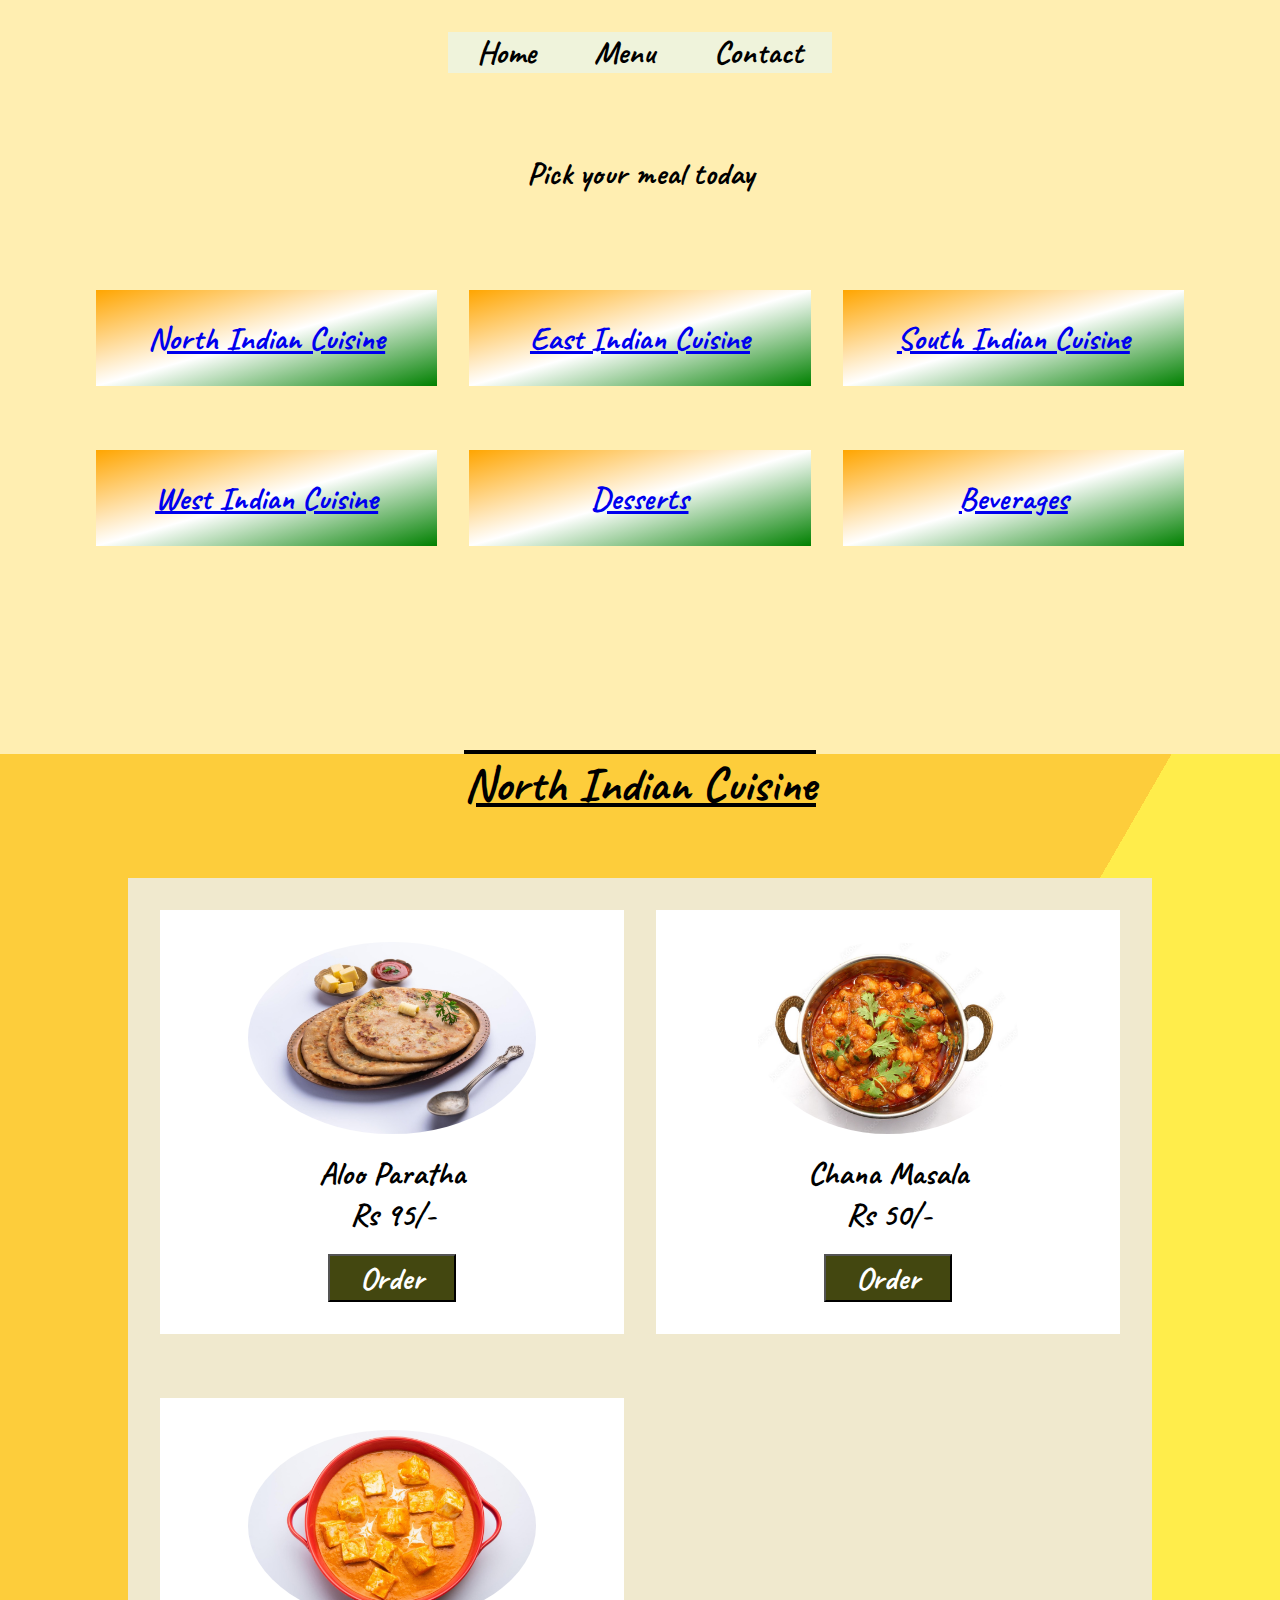
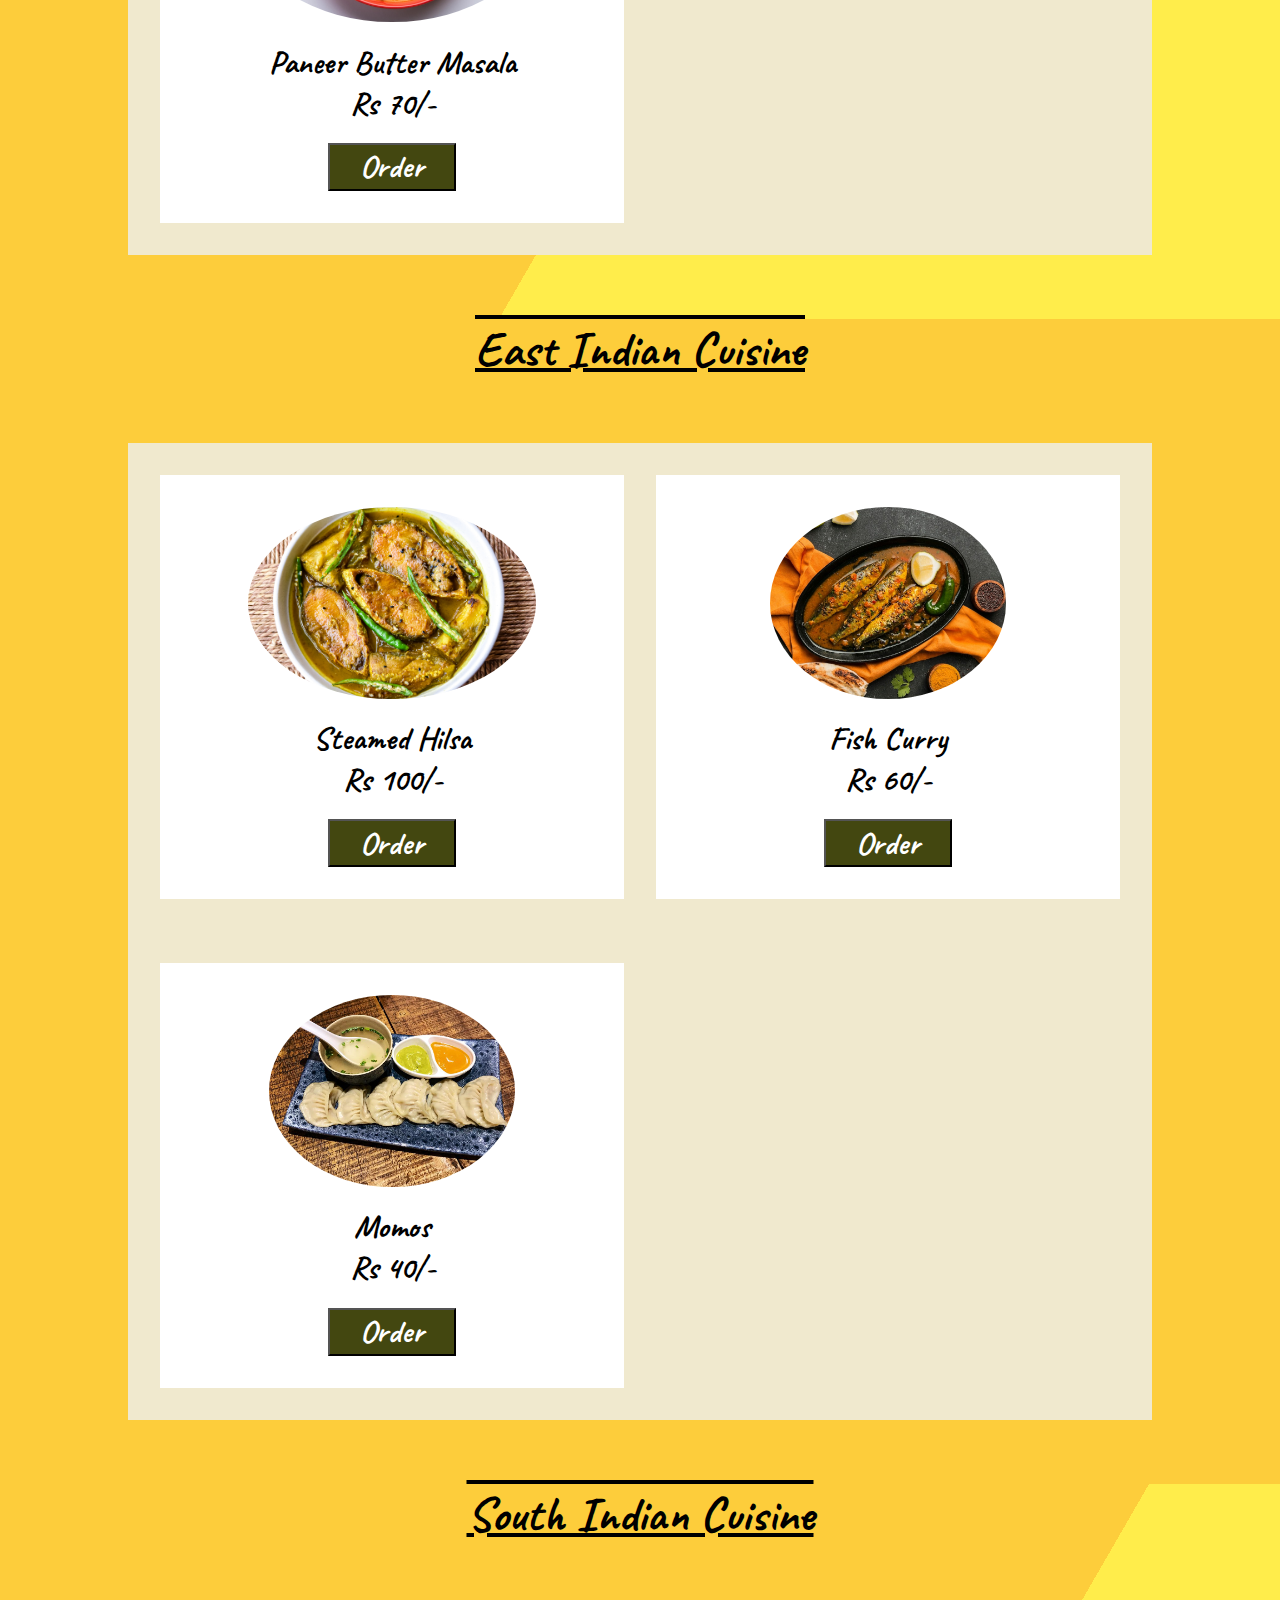
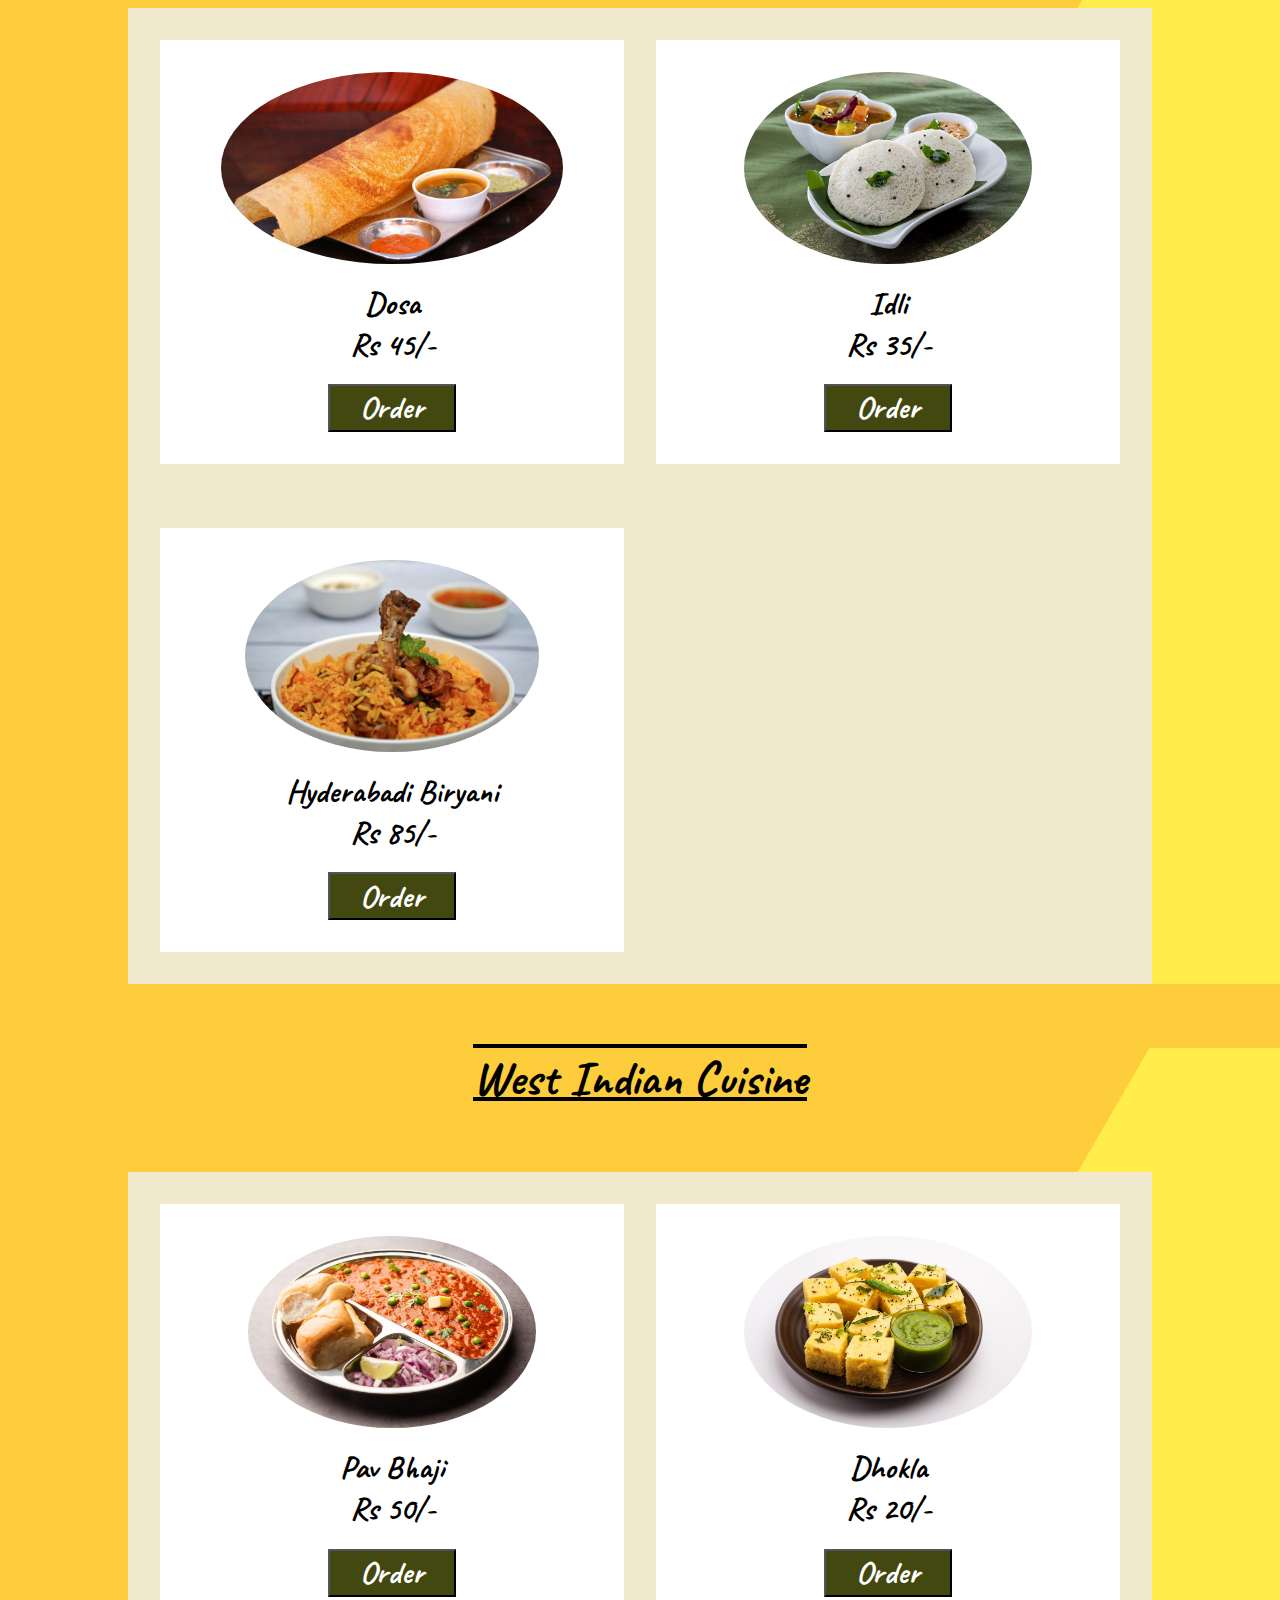
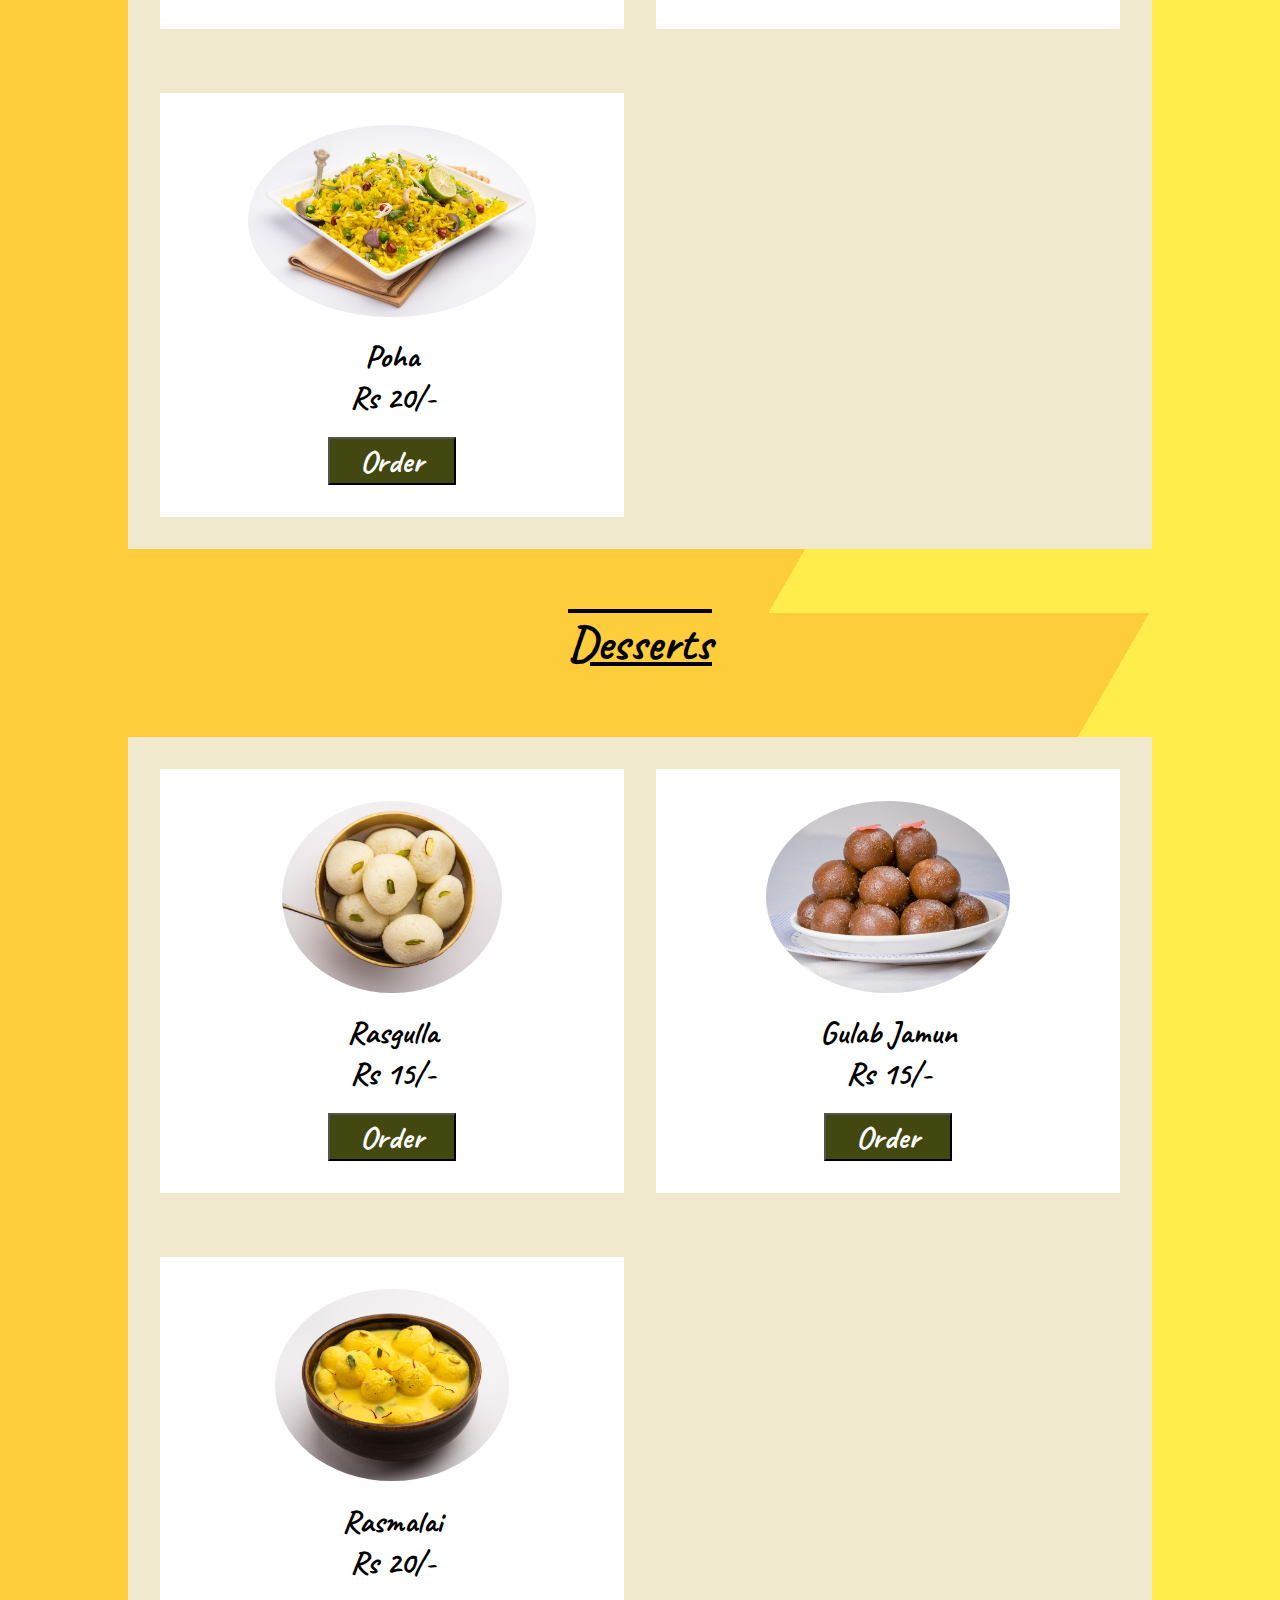
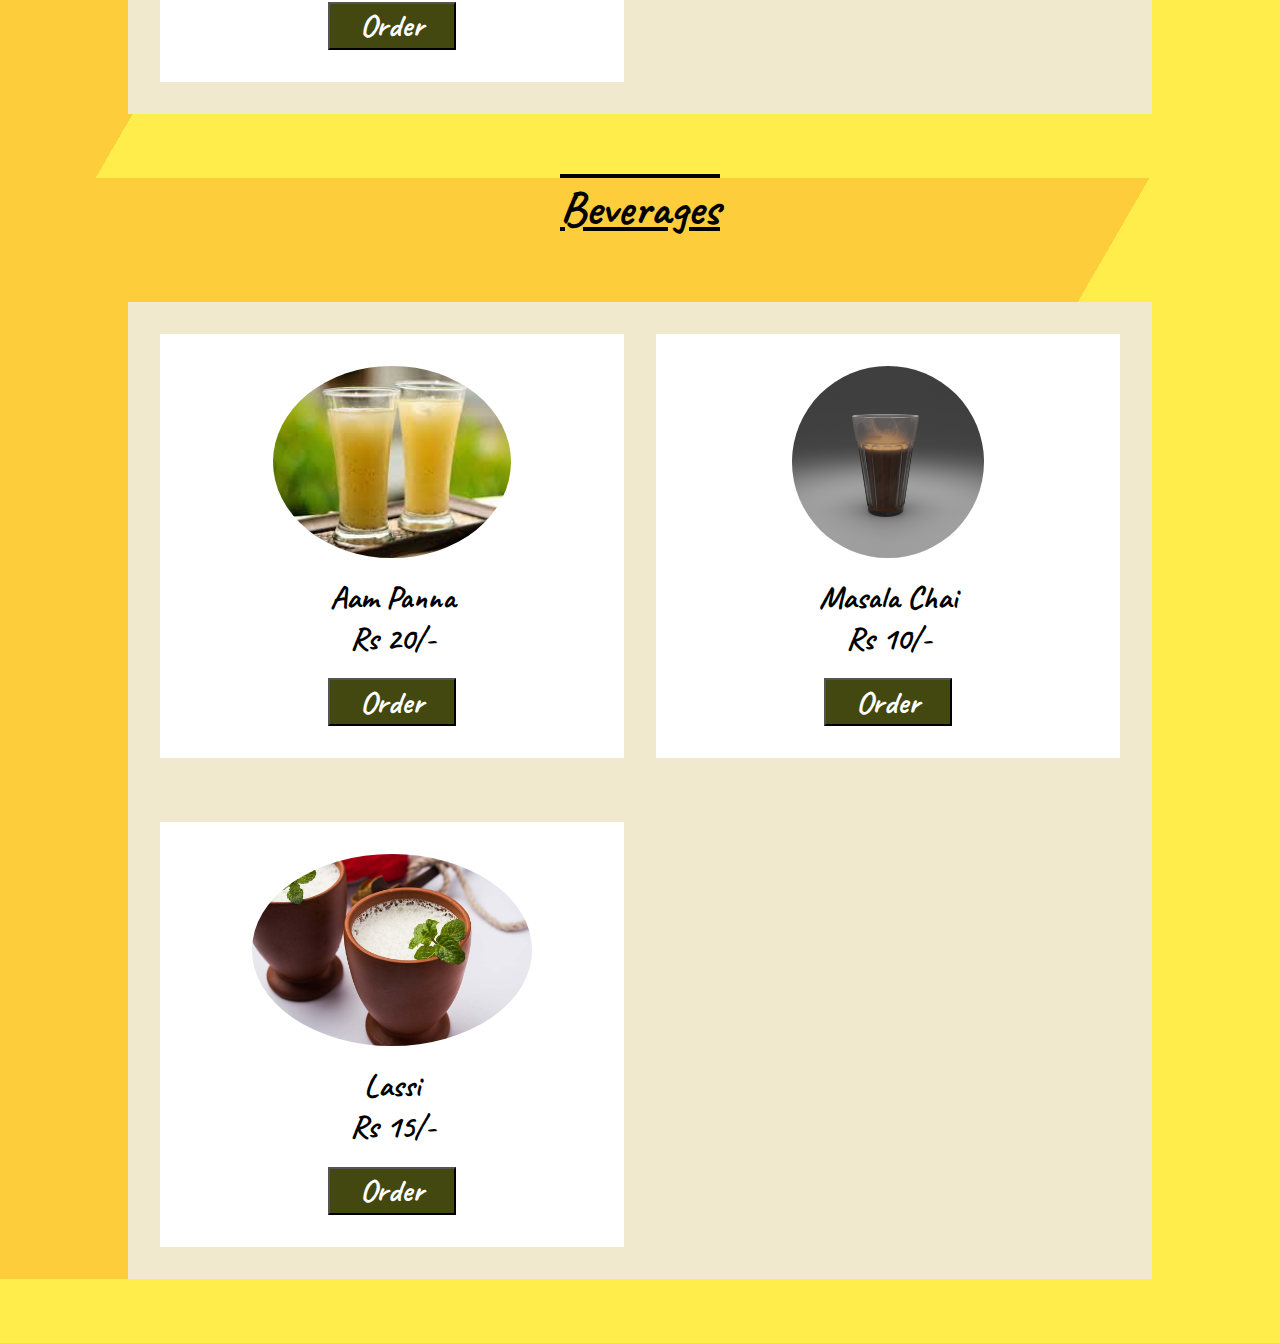
==== Menu_demo/index.html @ 7708d5aa "Completes menu page" ====
<!DOCTYPE html>
<html lang="en">
<head>
    <meta charset="UTF-8">
    <meta http-equiv="X-UA-Compatible" content="IE=edge">
    <meta name="viewport" content="width=device-width, initial-scale=1.0">
    <title>Document</title>
    <link href='https://fonts.googleapis.com/css?family=Caveat' rel='stylesheet'>
    <link rel="stylesheet" href="./style.css">
</head>
<body>
    <div class="navBar">
        <div class="home">Home</div>
        <div class="menu">Menu</div>
        <div class="contact">Contact</div>
    </div>

    <div class="catalogue">
        <p>Pick your meal today</p>
        <div class="menuType">
            <button class="menuBtn"><a href="#northIndian">North Indian Cuisine</a></button>
            <button class="menuBtn"><a href="#eastIndian">East Indian Cuisine</a></button>
            <button class="menuBtn"><a href="#southIndian">South Indian Cuisine</a></button>
            <button class="menuBtn"><a href="#westIndian">West Indian Cuisine</a></button>
            <button class="menuBtn"><a href="#desserts">Desserts</a></button>
            <button class="menuBtn"><a href="#beverages">Beverages</a></button>
        </div>
    </div>

    <div id="northIndian" class="menuList">
        <h2>North Indian Cuisine</h2>
        <div class="menuBox">
            <div class="dish">
                <img src="./images/aloo paratha.jpg" alt="picture of food">
                <div class="info">
                    <p>Aloo Paratha</p>
                    <p>Rs 95/-</p>
                </div>
                <button class="order">Order</button>
            </div>
            <div class="dish">
                <img src="./images/chana masala.jpg" alt="picture of food">
                <div class="info">
                    <p>Chana Masala</p>
                    <p>Rs 50/-</p>
                </div>
                <button class="order">Order</button>
            </div>
            <div class="dish">
                <img src="./images/paneer butter masala.jpg" alt="picture of food">
                <div class="info">
                    <p>Paneer Butter Masala</p>
                    <p>Rs 70/-</p>
                </div>
                <button class="order">Order</button>
            </div>
        </div>
    </div>
    <div id="eastIndian" class="menuList">
        <h2>East Indian Cuisine</h2>
        <div class="menuBox">
            <div class="dish">
                <img src="./images/bhapa_ilish.jpg" alt="picture of food">
                <div class="info">
                    <p>Steamed Hilsa</p>
                    <p>Rs 100/-</p>
                </div>
                <button class="order">Order</button>
            </div>
            <div class="dish">
                <img src="./images/fish_curry.jpg" alt="picture of food">
                <div class="info">
                    <p>Fish Curry</p>
                    <p>Rs 60/-</p>
                </div>
                <button class="order">Order</button>
            </div>
            <div class="dish">
                <img src="./images/momos.jpg" alt="picture of food">
                <div class="info">
                    <p>Momos</p>
                    <p>Rs 40/-</p>
                </div>
                <button class="order">Order</button>
        </div>
    </div>
    <div id="southIndian" class="menuList">
        <h2>South Indian Cuisine</h2>
        <div class="menuBox">
            <div class="dish">
                <img src="./images/dosa.jpg" alt="picture of food">
                <div class="info">
                    <p>Dosa</p>
                    <p>Rs 45/-</p>
                </div>
                <button class="order">Order</button>
            </div>
            <div class="dish">
                <img src="./images/Idli.jpg" alt="picture of food">
                <div class="info">
                    <p>Idli</p>
                    <p>Rs 35/-</p>
                </div>
                <button class="order">Order</button>
            </div>
            <div class="dish">
                <img src="./images/hyderabad-briyani.jpg" alt="picture of food">
                <div class="info">
                    <p>Hyderabadi Biryani</p>
                    <p>Rs 85/-</p>
                </div>
                <button class="order">Order</button>
            </div>
        </div>
    </div>
    <div id="westIndian" class="menuList">
        <h2>West Indian Cuisine</h2>
        <div class="menuBox">
            <div class="dish">
                <img src="./images/pav bhaji.jpg" alt="picture of food">
                <div class="info">
                    <p>Pav Bhaji</p>
                    <p>Rs 50/-</p>
                </div>
                <button class="order">Order</button>
            </div>
            <div class="dish">
                <img src="./images/dhokla.jpg" alt="picture of food">
                <div class="info">
                    <p>Dhokla</p>
                    <p>Rs 20/-</p>
                </div>
                <button class="order">Order</button>
            </div>
            <div class="dish">
                <img src="./images/poha.jpg" alt="picture of food">
                <div class="info">
                    <p>Poha</p>
                    <p>Rs 20/-</p>
                </div>
                <button class="order">Order</button>
            </div>
        </div>
    </div>
    <div id="desserts" class="menuList">
        <h2>Desserts</h2>
        <div class="menuBox">
            <div class="dish">
                <img src="./images/rasgulla.jpg" alt="picture of food">
                <div class="info">
                    <p>Rasgulla</p>
                    <p>Rs 15/-</p>
                </div>
                <button class="order">Order</button>
            </div>
            <div class="dish">
                <img src="./images/gulab-jamun.jpg" alt="picture of food">
                <div class="info">
                    <p>Gulab Jamun</p>
                    <p>Rs 15/-</p>
                </div>
                <button class="order">Order</button>
            </div>
            <div class="dish">
                <img src="./images/rasmalai.jpg" alt="picture of food">
                <div class="info">
                    <p>Rasmalai</p>
                    <p>Rs 20/-</p>
                </div>
                <button class="order">Order</button>
            </div>
        </div>
    </div>
    <div id="beverages" class="menuList">
        <h2>Beverages</h2>
        <div class="menuBox">
            <div class="dish">
                <img src="./images/aam_panna.jpg" alt="picture of food">
                <div class="info">
                    <p>Aam Panna</p>
                    <p>Rs 20/-</p>
                </div>
                <button class="order">Order</button>
            </div>
            <div class="dish">
                <img src="./images/masala_chai.jpg" alt="picture of food">
                <div class="info">
                    <p>Masala Chai</p>
                    <p>Rs 10/-</p>
                </div>
                <button class="order">Order</button>
            </div>
            <div class="dish">
                <img src="./images/lassi.jpg" alt="picture of food">
                <div class="info">
                    <p>Lassi</p>
                    <p>Rs 15/-</p>
                </div>
                <button class="order">Order</button>
            </div>
        </div>
    </div>
</body>
</html>
---- Menu_demo/style.css ----
:root {
    --header-size: 30px;
    --para-size: 10px;
    --font: 'Caveat';
    --font-size: 2em;
}

h2 {
    text-align: center;
    text-decoration: overline underline;
}

* {
    margin: 0;
    padding: 0;
    box-sizing: border-box;
    font-family: var(--font);
    font-weight: bold;
}

html, body {
    height: 100%;
}

body {
    background-color: #FFEEB1;
    display: flex;
    flex-direction: column;
    justify-content: flex-start;
    align-items: center;
    font-size: var(--font-size);
}

.navBar {
    background-color: #eff3db;
    margin: 1em 0;
    height: 2em;
    width: 30%;
    display: flex;
    justify-content: space-around;
    align-items: center;
    font-size: 100%;
}

.catalogue {
    display: flex;
    flex-direction: column;
    justify-content: flex-start;
    align-items: center;
    width: 100%;
    margin-bottom: 5em;
}

.catalogue > * {
    margin: 1.5em 0;
}

.menuType {
    width: 90%;
    display: grid;
    grid-template-columns: repeat(auto-fill, minmax(20rem, 2fr));
    row-gap: 2em;
    column-gap: 1em;
    padding: 1em;
    margin: 1rem;
    flex-wrap: wrap;
}

.menuBtn {
    height: 6rem;
    width: 100%;
    padding: 1rem;
    font-size: 1em;
    border: none;
    color: blue;
    background-image: linear-gradient(to bottom right, orange, white, green)
}

.menuBtn:hover {
    filter: brightness(80%);
    transform: scale(1.1);
}   


/***************** North Indian Menu Page ******************/
.menuList {
    width: 100%;
    /* background-color: #673E3E; */
    background: linear-gradient(120deg, #fdcd3b 60%, #ffed4b 10%);
}

.menuBox {
    background-color: #F0E9CE;
    width: 80%;
    display: grid;
    grid-template-columns: repeat(auto-fill, minmax(20rem, 2fr));
    row-gap: 2em;
    column-gap: 1em;
    padding: 1em;
    margin: 5% 10%;
    flex-wrap: wrap;
}

.dish {
    background-color: #FFFFFF;
    display: flex;
    flex-direction: column;
    justify-content: center;
    align-items: center;
    row-gap: 1.2rem;
    padding: 1em;
    text-align: center;
}

.dish img {
    height: 6em;
    border-radius: 50%;
}

.order {
    background-color: #434710;
    color: #FFFFFF;
    font-size: 1em;
    width: 4em;
    height: 1.5em;
    cursor: pointer;
}

.order:hover {
    transform: scale(1.2);
}
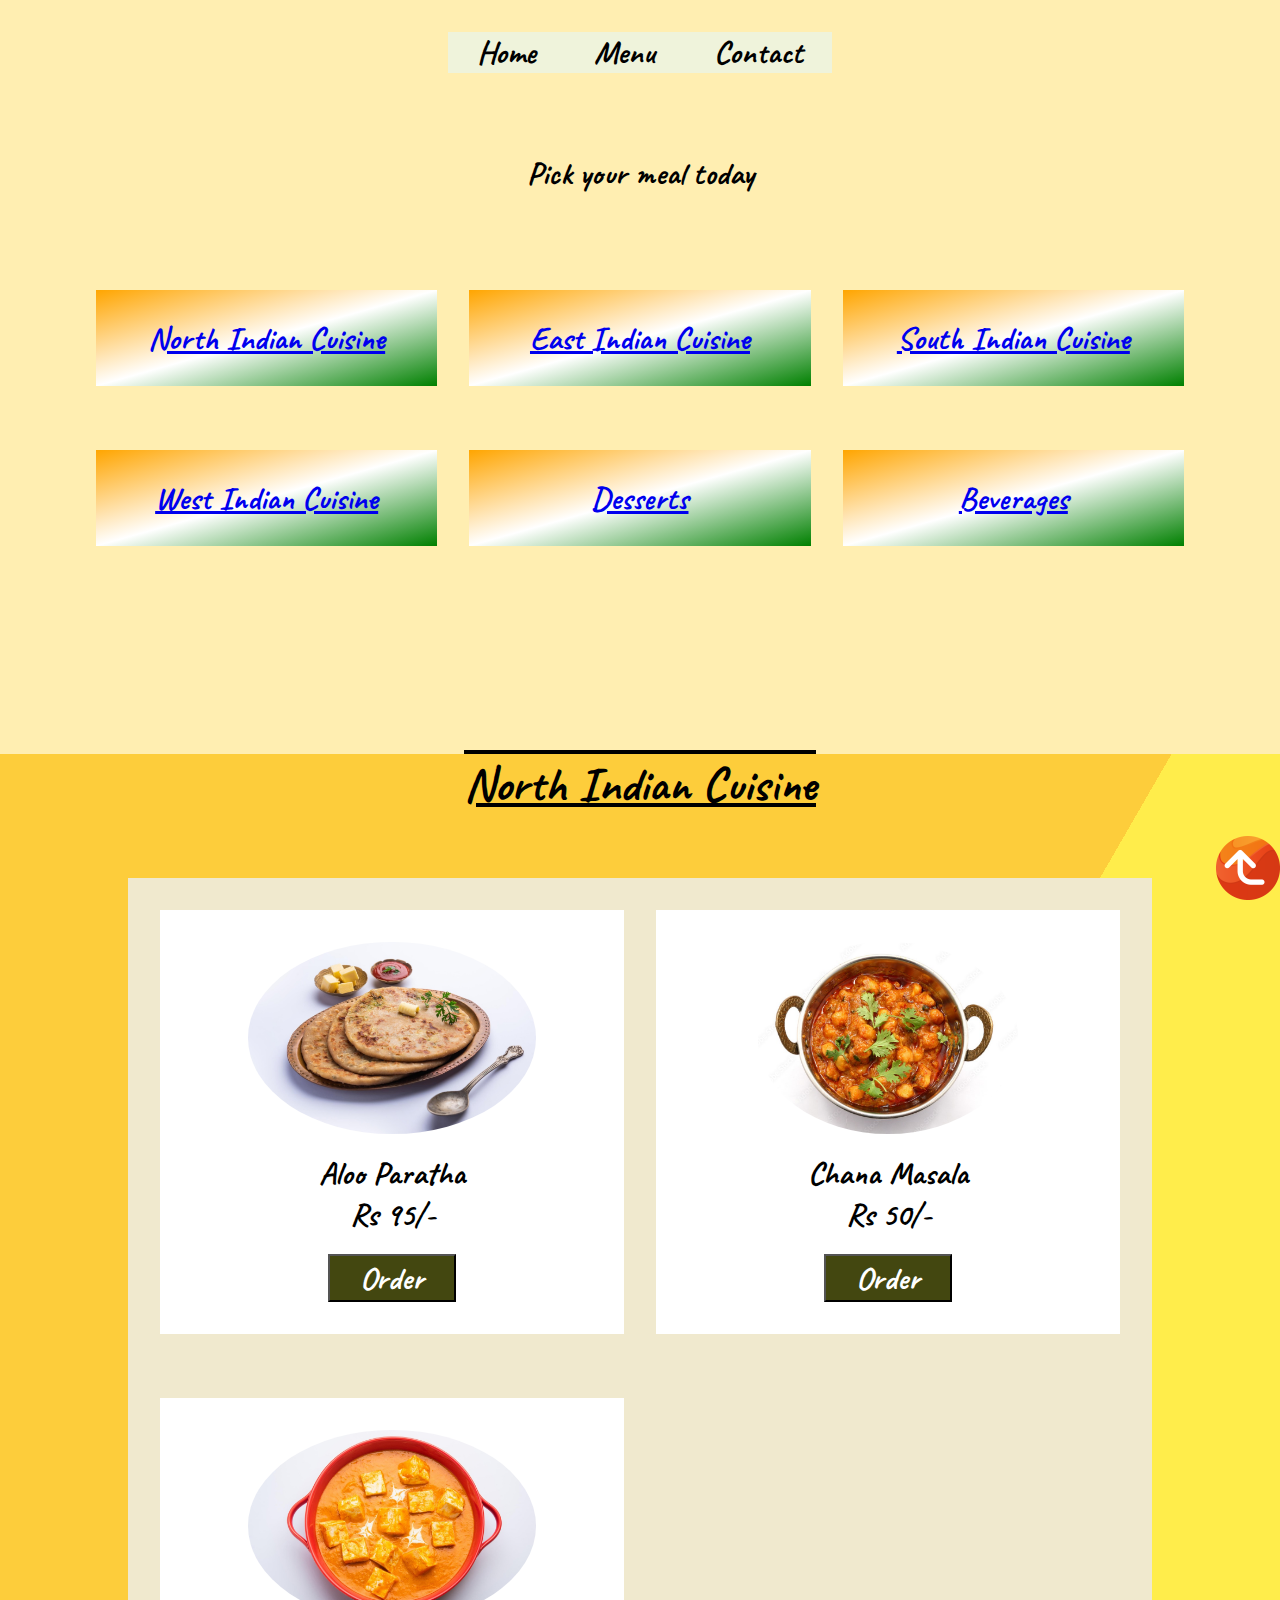
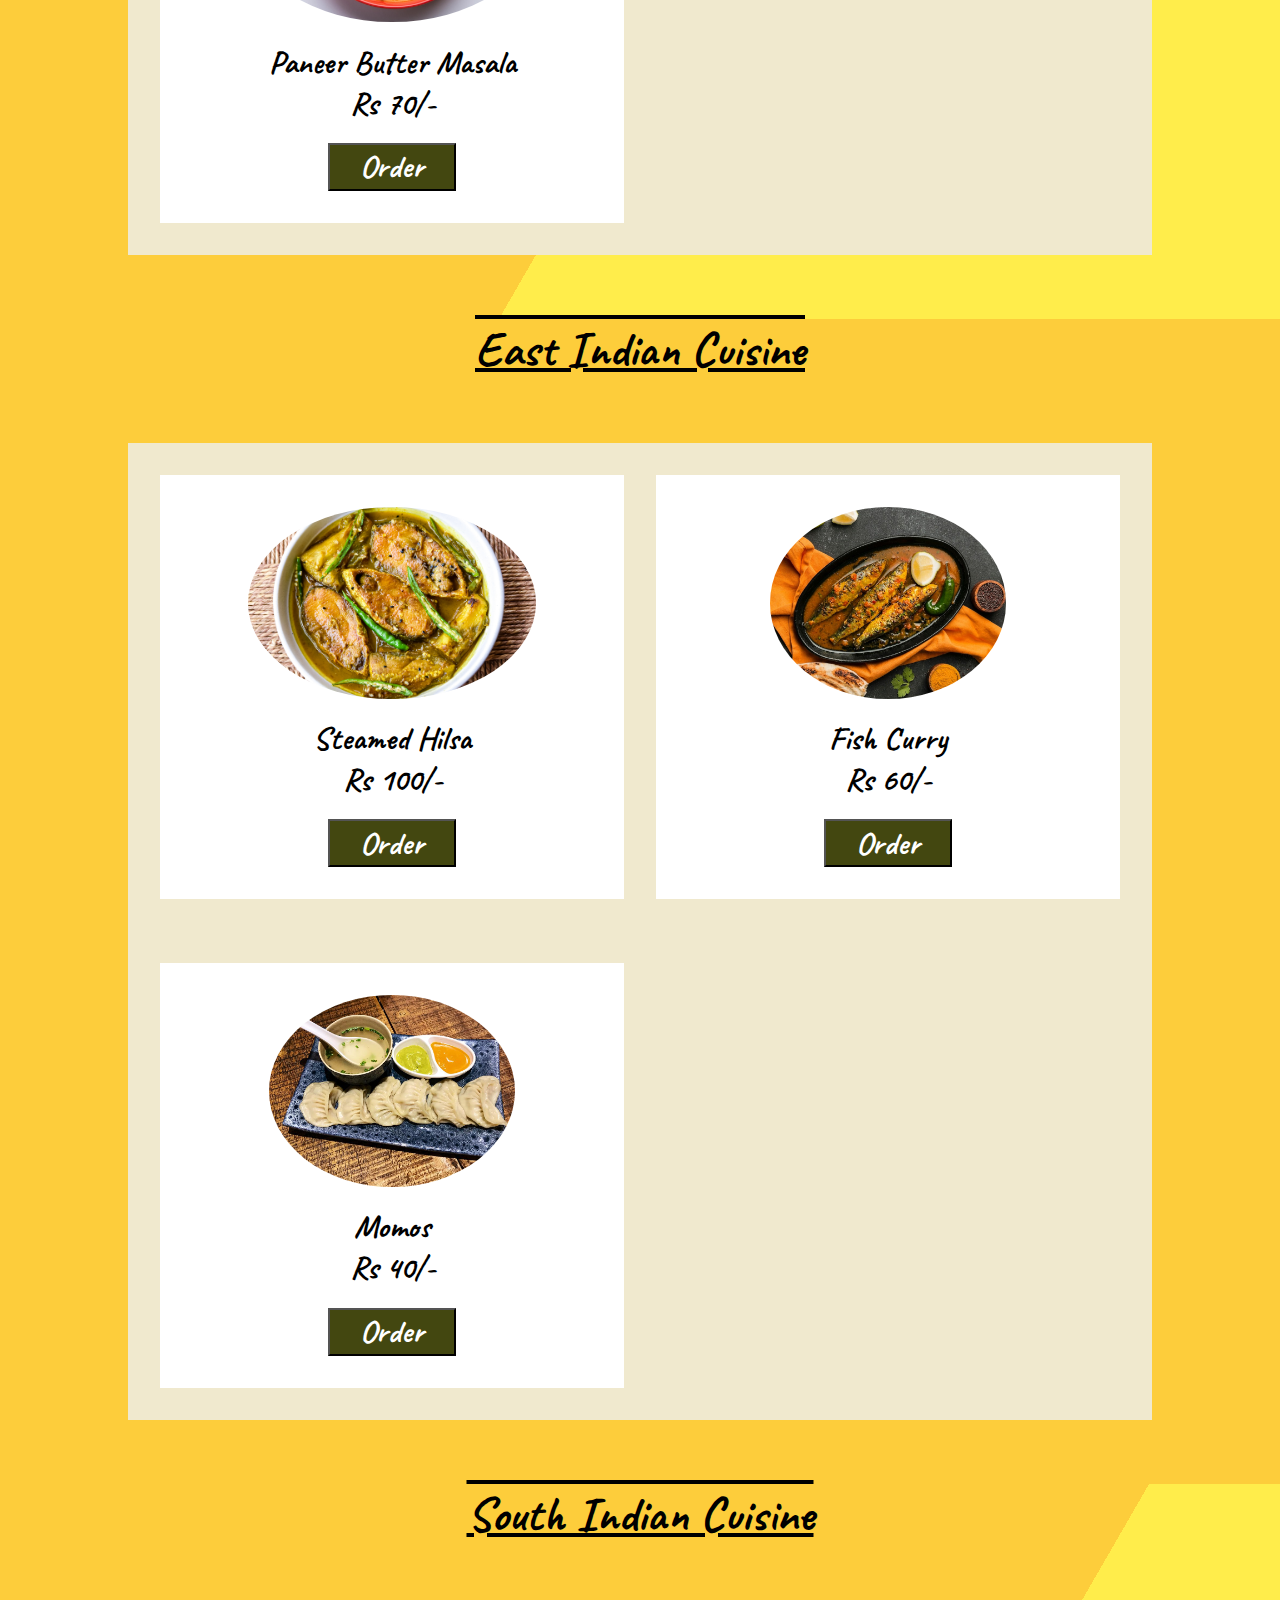
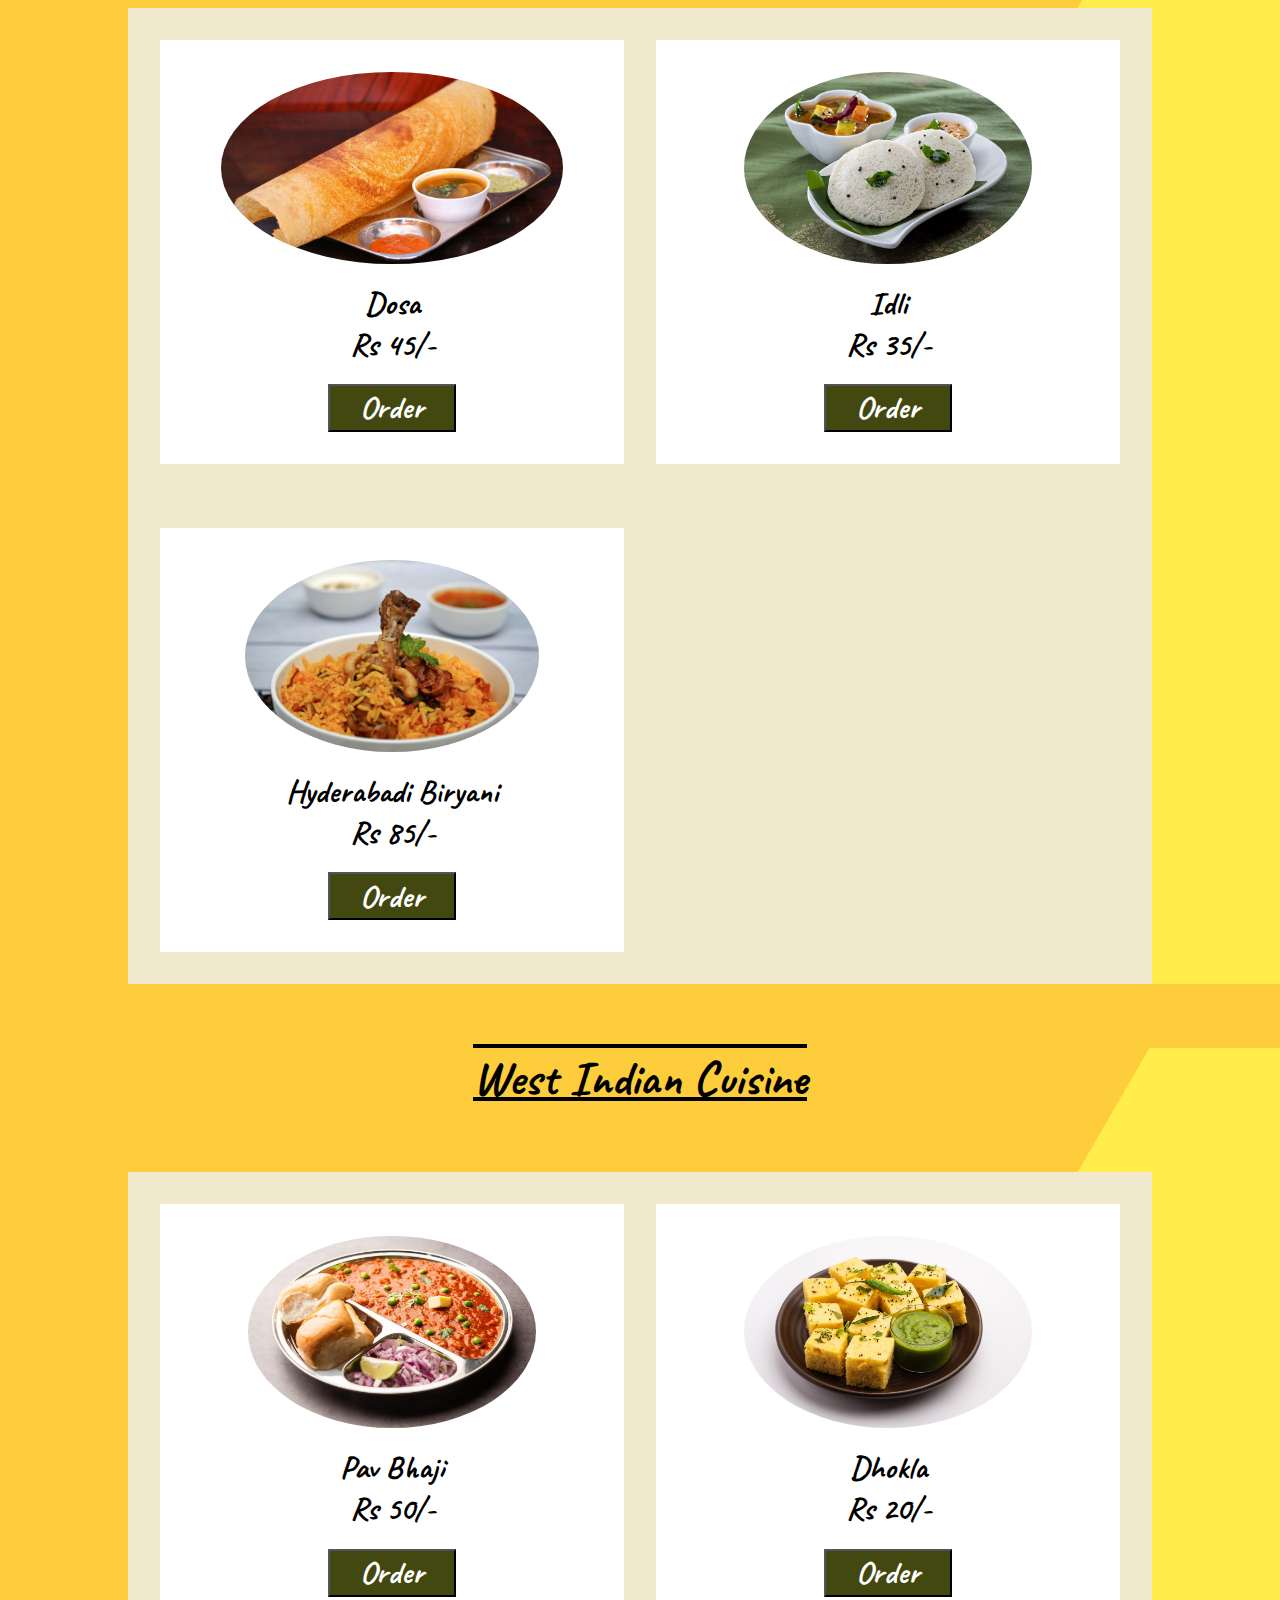
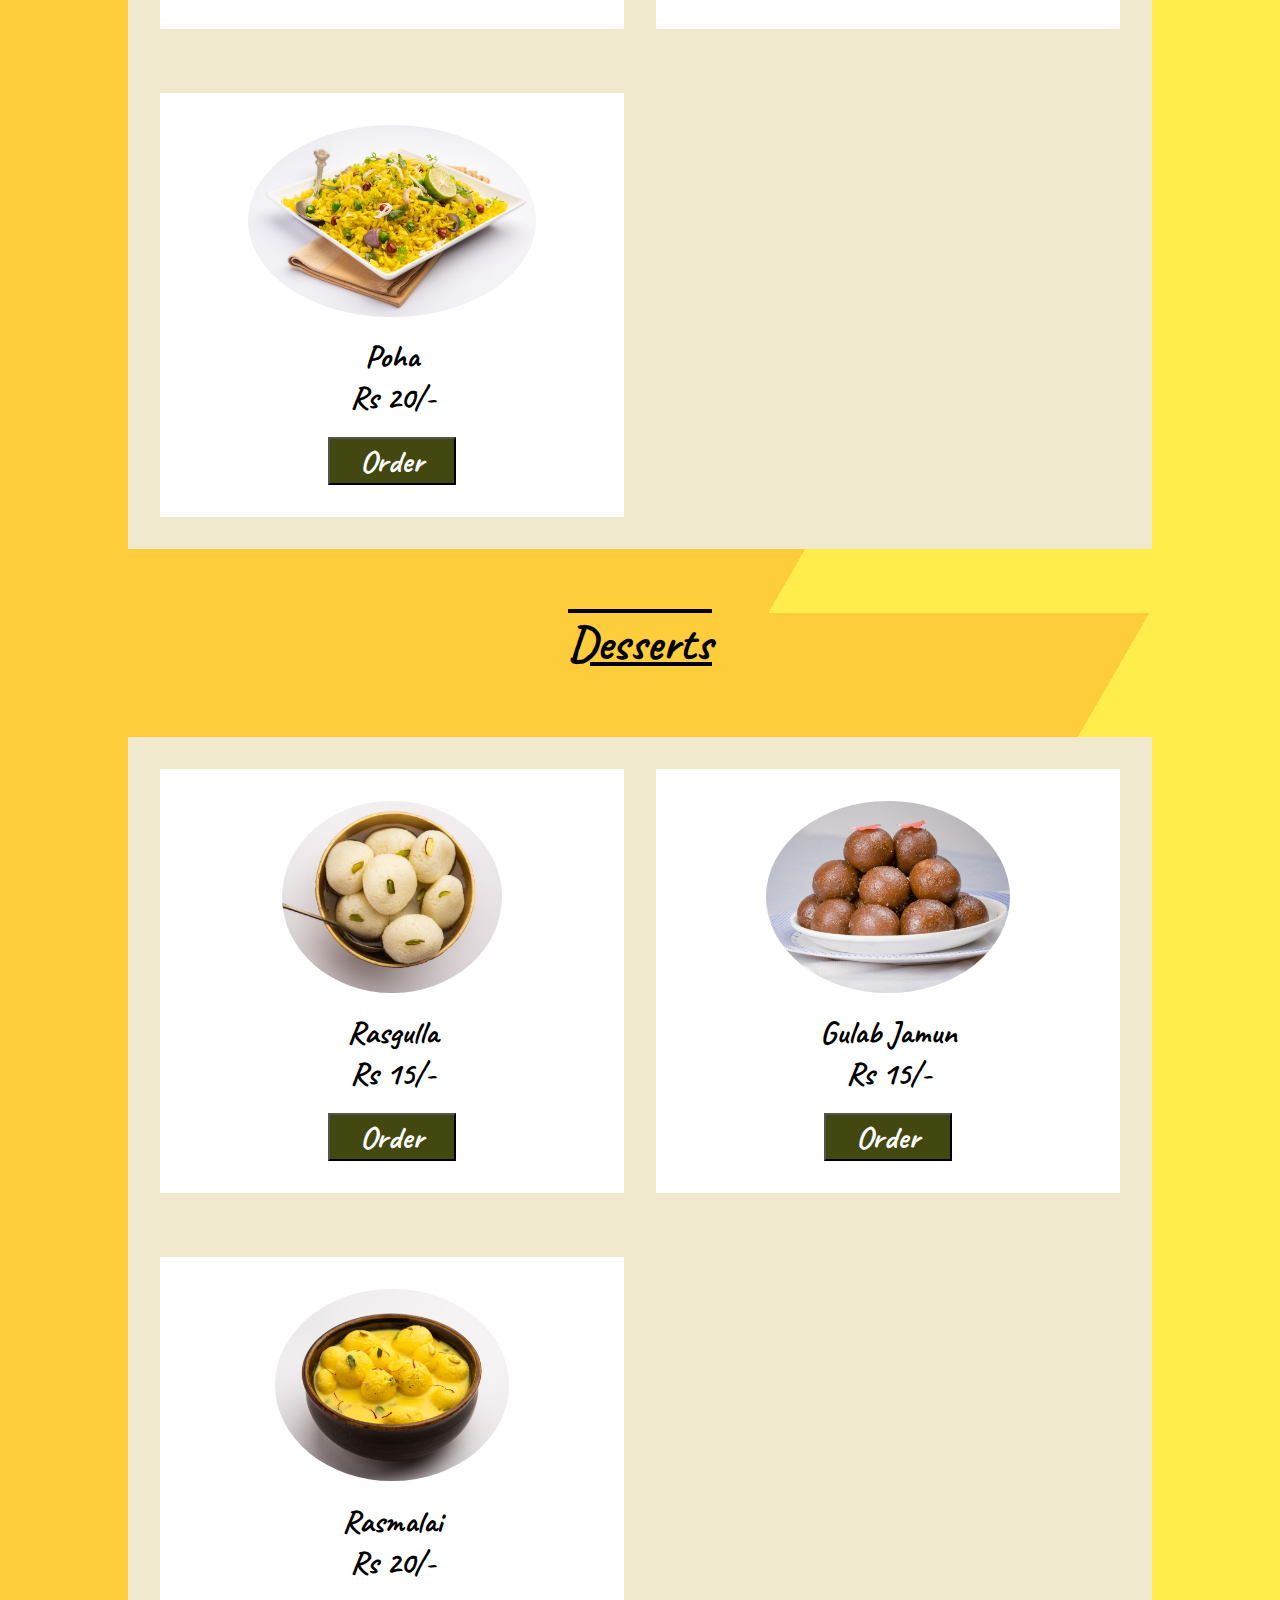
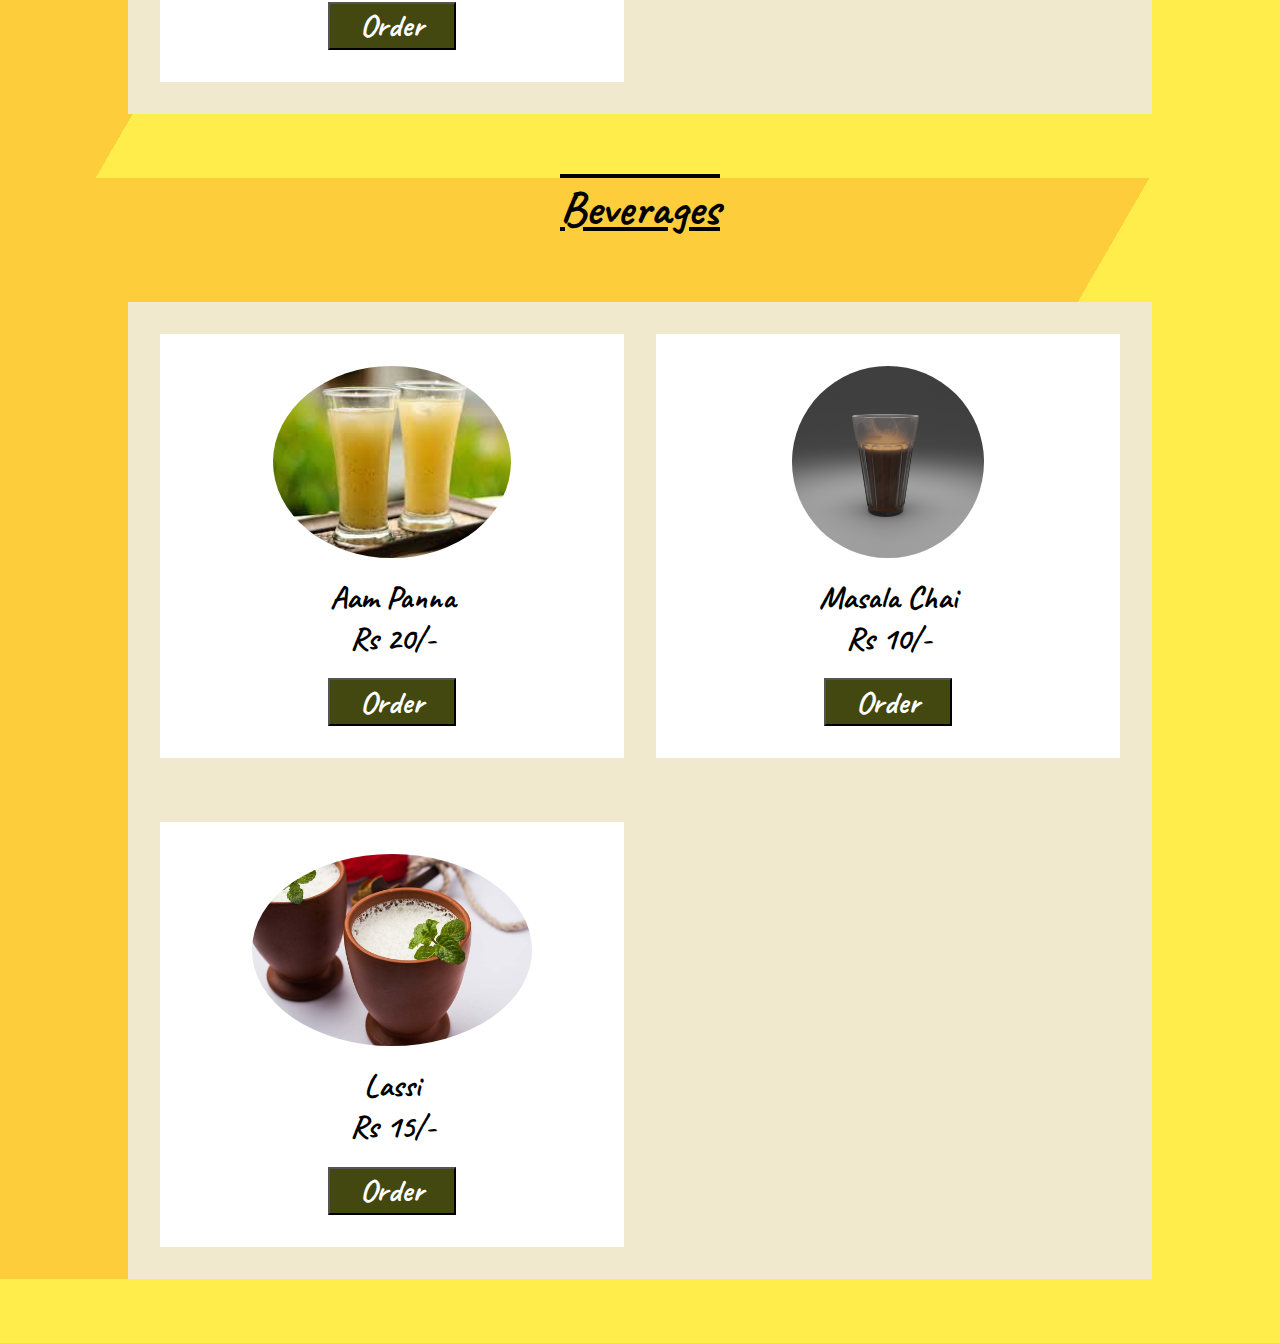
==== commit 9e61ab24: "Adds go back arrow" ====
--- a/Menu_demo/index.html
+++ b/Menu_demo/index.html
@@ -9,7 +9,7 @@
     <link rel="stylesheet" href="./style.css">
 </head>
 <body>
-    <div class="navBar">
+    <div class="navBar" id="navBar">
         <div class="home">Home</div>
         <div class="menu">Menu</div>
         <div class="contact">Contact</div>
@@ -27,6 +27,7 @@
         </div>
     </div>
 
+    <a href="#navBar"><img class="upArrow" src="./images/go_back.png" alt="upper left arrow icon"></a>
     <div id="northIndian" class="menuList">
         <h2>North Indian Cuisine</h2>
         <div class="menuBox">
--- a/Menu_demo/style.css
+++ b/Menu_demo/style.css
@@ -81,8 +81,17 @@
     transform: scale(1.1);
 }   
 
+/********* Go Back *********/
 
-/***************** North Indian Menu Page ******************/
+.upArrow {
+    height: 2em;
+    position: fixed;
+    right: 0;
+    bottom: 0;
+    cursor: pointer;
+}
+
+/***************** Each Menu Page ******************/
 .menuList {
     width: 100%;
     /* background-color: #673E3E; */
